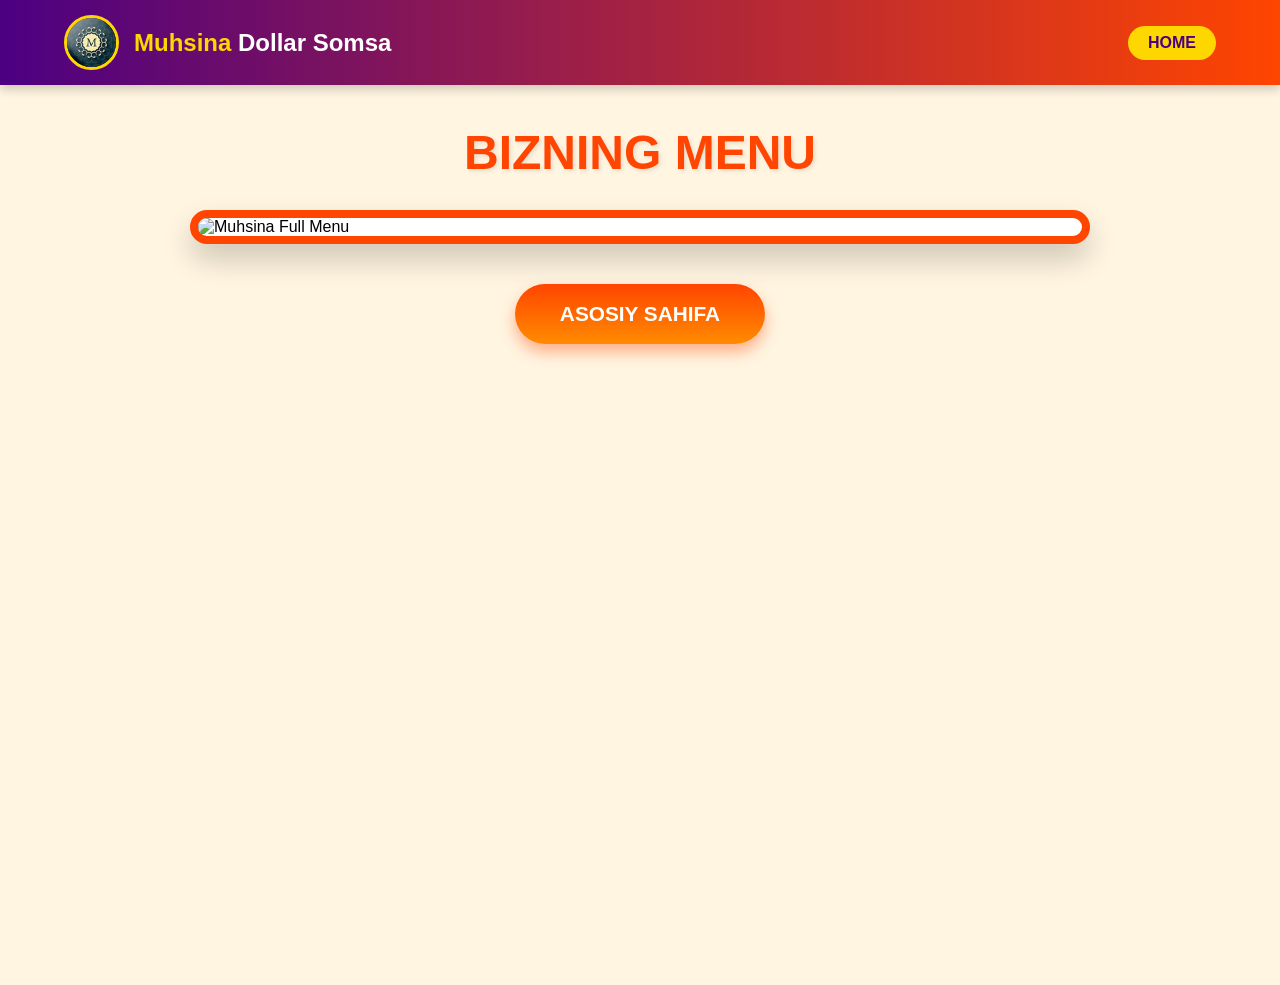
==== menu.html @ 1631180f "first commit" ====
<!DOCTYPE html>
<html lang="en">
<head>
    <meta charset="UTF-8">
    <meta name="viewport" content="width=device-width, initial-scale=1.0">
    <title>Our Menu | Muhsina Dollar Somsa</title>
    <link rel="stylesheet" href="https://cdnjs.cloudflare.com/ajax/libs/font-awesome/6.0.0/css/all.min.css">
    <link rel="stylesheet" href="style.css">
    <style>
        .menu-page-container {
            padding: 40px 20px;
            display: flex;
            flex-direction: column;
            align-items: center;
            background-color: var(--soft-cream);
            min-height: 100vh;
        }

        .menu-title {
            font-size: 3rem;
            color: var(--hot-red);
            margin-bottom: 30px;
            text-align: center;
            text-transform: uppercase;
        }

        .menu-image-container {
            max-width: 900px;
            width: 100%;
            border: 8px solid var(--hot-red);
            border-radius: 20px;
            overflow: hidden;
            box-shadow: 0 15px 30px rgba(0,0,0,0.2);
            background-color: white;
        }

        .full-menu-img {
            width: 100%;
            height: auto;
            display: block;
        }

        .actions {
            margin-top: 40px;
            margin-bottom: 40px;
        }
    </style>
</head>
<body>

    <nav>
        <div class="container">
            <div class="logo-wrapper">
                <img src="logo.jpeg" alt="Logo" class="nav-logo-img">
                <h1 class="logo"><span>Muhsina</span> Dollar Somsa</h1>
            </div>
            
            <div class="nav-right">
                <a href="index.html" class="menu-btn">HOME</a>
            </div>
        </div>
    </nav>

    <div class="menu-page-container">
        <h2 class="menu-title">Bizning Menu</h2>

        <div class="menu-image-container">
            <img src="menu.jpg" alt="Muhsina Full Menu" class="full-menu-img">
        </div>

        <div class="actions">
            <a href="index.html" class="order-btn" style="text-decoration: none;">ASOSIY SAHIFA</a>
        </div>
    </div>

</body>
</html>
---- style.css ----
:root {
    --primary-yellow: #FFD700;
    --bright-orange: #FF8C00;
    --hot-red: #FF4500;
    --deep-purple: #4B0082;
    --white: #ffffff;
    --soft-cream: #FFF5E1;
}

* {
    margin: 0;
    padding: 0;
    box-sizing: border-box;
    font-family: 'Arial Black', Gadget, sans-serif;
}

body {
    background-color: var(--soft-cream);
    overflow-x: hidden;
}

/* Header & Navigation */
nav {
    background: linear-gradient(90deg, var(--deep-purple), var(--hot-red));
    padding: 15px 0;
    box-shadow: 0 4px 10px rgba(0,0,0,0.2);
    position: sticky;
    top: 0;
    z-index: 1000;
}

.container {
    width: 90%;
    max-width: 1200px;
    margin: auto;
    display: flex;
    justify-content: space-between;
    align-items: center;
    flex-wrap: wrap;
}

/* Logo and Image Styling */
.logo-wrapper {
    display: flex;
    align-items: center;
    gap: 15px;
}

.nav-logo-img {
    height: 55px;
    width: 55px;
    border-radius: 50%;
    object-fit: cover;
    border: 3px solid var(--primary-yellow);
    background-color: var(--white);
}

.logo { 
    color: white; 
    font-size: 1.5rem;
    white-space: nowrap;
}

.logo span { 
    color: var(--primary-yellow); 
}

.nav-right { 
    display: flex; 
    align-items: center; 
    gap: 20px; 
}

.menu-btn {
    background-color: var(--primary-yellow);
    color: var(--deep-purple);
    padding: 8px 20px;
    border-radius: 50px;
    text-decoration: none;
    font-weight: bold;
    transition: 0.3s;
    white-space: nowrap;
}

.menu-btn:hover {
    transform: scale(1.05);
}

.social-links {
    display: flex;
    gap: 15px;
}

.social-links a {
    font-size: 1.8rem;
    color: white;
    text-decoration: none;
    transition: 0.3s;
}

.social-links a:hover {
    color: var(--primary-yellow);
    transform: scale(1.1);
}

/* Hero Section with Background Image */
.hero {
    min-height: 80vh;
    background-image: 
        linear-gradient(
            to bottom, 
            rgba(255, 215, 0, 0.85), 
            rgba(255, 140, 0, 0.85)
        ),
        url('logo.jpeg');
    background-size: cover;
    background-position: center;
    background-repeat: no-repeat;
    background-attachment: fixed;
    display: flex;
    justify-content: center;
    align-items: center;
    text-align: center;
    padding: 20px;
    position: relative;
}

/* Alternative pattern overlay for visual interest */
.hero::before {
    content: '';
    position: absolute;
    top: 0;
    left: 0;
    right: 0;
    bottom: 0;
    background-image: 
        repeating-linear-gradient(
            45deg,
            transparent,
            transparent 10px,
            rgba(255, 255, 255, 0.03) 10px,
            rgba(255, 255, 255, 0.03) 20px
        );
    pointer-events: none;
}

.hero-content {
    background-color: rgba(255, 255, 255, 0.95);
    padding: 50px;
    border-radius: 40px;
    box-shadow: 0 15px 40px rgba(0, 0, 0, 0.3);
    border: 8px solid var(--hot-red);
    max-width: 800px;
    width: 100%;
    position: relative;
    z-index: 1;
    backdrop-filter: blur(10px);
}

.hero-content h2 { 
    font-size: 3.5rem; 
    color: var(--hot-red);
    margin-bottom: 10px;
    text-shadow: 2px 2px 4px rgba(0, 0, 0, 0.1);
}

.hero-content p { 
    font-size: 1.5rem; 
    color: #333;
    margin-bottom: 20px;
}

.hero-content p:last-child {
    margin-bottom: 0;
}

.hero-content strong {
    color: var(--hot-red);
}

.order-btn {
    background: linear-gradient(var(--hot-red), var(--bright-orange));
    color: white;
    border: none;
    padding: 18px 45px;
    font-size: 1.3rem;
    font-weight: bold;
    border-radius: 50px;
    cursor: pointer;
    box-shadow: 0 8px 15px rgba(255, 69, 0, 0.4);
    transition: all 0.3s ease;
    display: inline-block;
}

.order-btn:hover {
    transform: scale(1.1);
    box-shadow: 0 12px 20px rgba(255, 69, 0, 0.6);
}

/* Menu Section */
.menu-section {
    padding: 60px 20px;
    display: flex;
    flex-direction: column;
    align-items: center;
    background-color: var(--soft-cream);
    min-height: 50vh;
}

.menu-title {
    font-size: 3rem;
    color: var(--hot-red);
    margin-bottom: 40px;
    text-align: center;
    text-transform: uppercase;
    text-shadow: 2px 2px 4px rgba(0, 0, 0, 0.1);
}

.menu-image-container {
    max-width: 900px;
    width: 100%;
    border: 8px solid var(--hot-red);
    border-radius: 20px;
    overflow: hidden;
    box-shadow: 0 15px 30px rgba(0, 0, 0, 0.2);
    background-color: white;
    transition: transform 0.3s ease;
}

.menu-image-container:hover {
    transform: scale(1.02);
}

.full-menu-img {
    width: 100%;
    height: auto;
    display: block;
}

/* ==================== RESPONSIVE DESIGN ==================== */

/* Large Desktops (1440px+) */
@media (min-width: 1440px) {
    .hero {
        background-size: contain;
        background-position: center;
    }
}

/* Tablets and smaller laptops (768px - 1024px) */
@media (max-width: 1024px) {
    .hero {
        background-attachment: scroll;
        background-size: cover;
    }

    .hero-content h2 {
        font-size: 3rem;
    }

    .hero-content p {
        font-size: 1.3rem;
    }

    .menu-title {
        font-size: 2.5rem;
    }
}

/* Tablets (481px - 768px) */
@media (max-width: 768px) {
    .container {
        width: 95%;
    }

    .logo {
        font-size: 1.2rem;
    }

    .nav-logo-img {
        height: 45px;
        width: 45px;
    }

    .nav-right {
        gap: 15px;
    }

    .social-links a {
        font-size: 1.5rem;
    }

    .hero {
        min-height: 70vh;
        padding: 15px;
        background-attachment: scroll;
        background-size: cover;
        background-position: center center;
    }

    .hero-content {
        padding: 40px 30px;
        border-radius: 30px;
        border-width: 6px;
        background-color: rgba(255, 255, 255, 0.97);
    }

    .hero-content h2 {
        font-size: 2.5rem;
    }

    .hero-content p {
        font-size: 1.2rem;
        margin-bottom: 15px;
    }

    .order-btn {
        padding: 15px 35px;
        font-size: 1.1rem;
    }

    .menu-section {
        padding: 40px 15px;
    }

    .menu-title {
        font-size: 2rem;
        margin-bottom: 30px;
    }

    .menu-image-container {
        border-width: 6px;
        border-radius: 15px;
    }
}

/* Mobile devices (up to 480px) */
@media (max-width: 480px) {
    nav {
        padding: 12px 0;
    }

    .container {
        width: 95%;
        gap: 10px;
    }

    .logo-wrapper {
        gap: 10px;
    }

    .logo {
        font-size: 1rem;
    }

    .nav-logo-img {
        height: 40px;
        width: 40px;
        border-width: 2px;
    }

    .nav-right {
        gap: 10px;
    }

    .social-links {
        gap: 10px;
    }

    .social-links a {
        font-size: 1.3rem;
    }

    .hero {
        min-height: 60vh;
        padding: 10px;
        background-attachment: scroll;
        background-size: cover;
        background-position: center;
    }

    .hero::before {
        display: none;
    }

    .hero-content {
        padding: 30px 20px;
        border-radius: 20px;
        border-width: 5px;
        background-color: rgba(255, 255, 255, 0.98);
    }

    .hero-content h2 {
        font-size: 2rem;
        margin-bottom: 15px;
    }

    .hero-content p {
        font-size: 1rem;
        margin-bottom: 12px;
    }

    .hero-content strong {
        display: block;
        margin-top: 5px;
        font-size: 1.1rem;
    }

    .order-btn {
        padding: 12px 25px;
        font-size: 1rem;
    }

    .menu-section {
        padding: 30px 10px;
    }

    .menu-title {
        font-size: 1.5rem;
        margin-bottom: 20px;
    }

    .menu-image-container {
        border-width: 4px;
        border-radius: 12px;
    }
}

/* Extra small devices (up to 360px) */
@media (max-width: 360px) {
    .logo {
        font-size: 0.9rem;
    }

    .nav-logo-img {
        height: 35px;
        width: 35px;
    }

    .hero {
        background-size: cover;
    }

    .hero-content h2 {
        font-size: 1.7rem;
    }

    .hero-content p {
        font-size: 0.9rem;
    }

    .hero-content {
        padding: 25px 15px;
    }

    .menu-title {
        font-size: 1.3rem;
    }
}

/* Landscape orientation for mobile devices */
@media (max-height: 500px) and (orientation: landscape) {
    .hero {
        min-height: 100vh;
        background-attachment: scroll;
    }

    .hero-content {
        padding: 20px 30px;
        margin: 10px 0;
    }

    .hero-content h2 {
        font-size: 1.8rem;
        margin-bottom: 8px;
    }

    .hero-content p {
        font-size: 0.9rem;
        margin-bottom: 8px;
    }

    .order-btn {
        padding: 10px 20px;
        font-size: 0.9rem;
    }
}
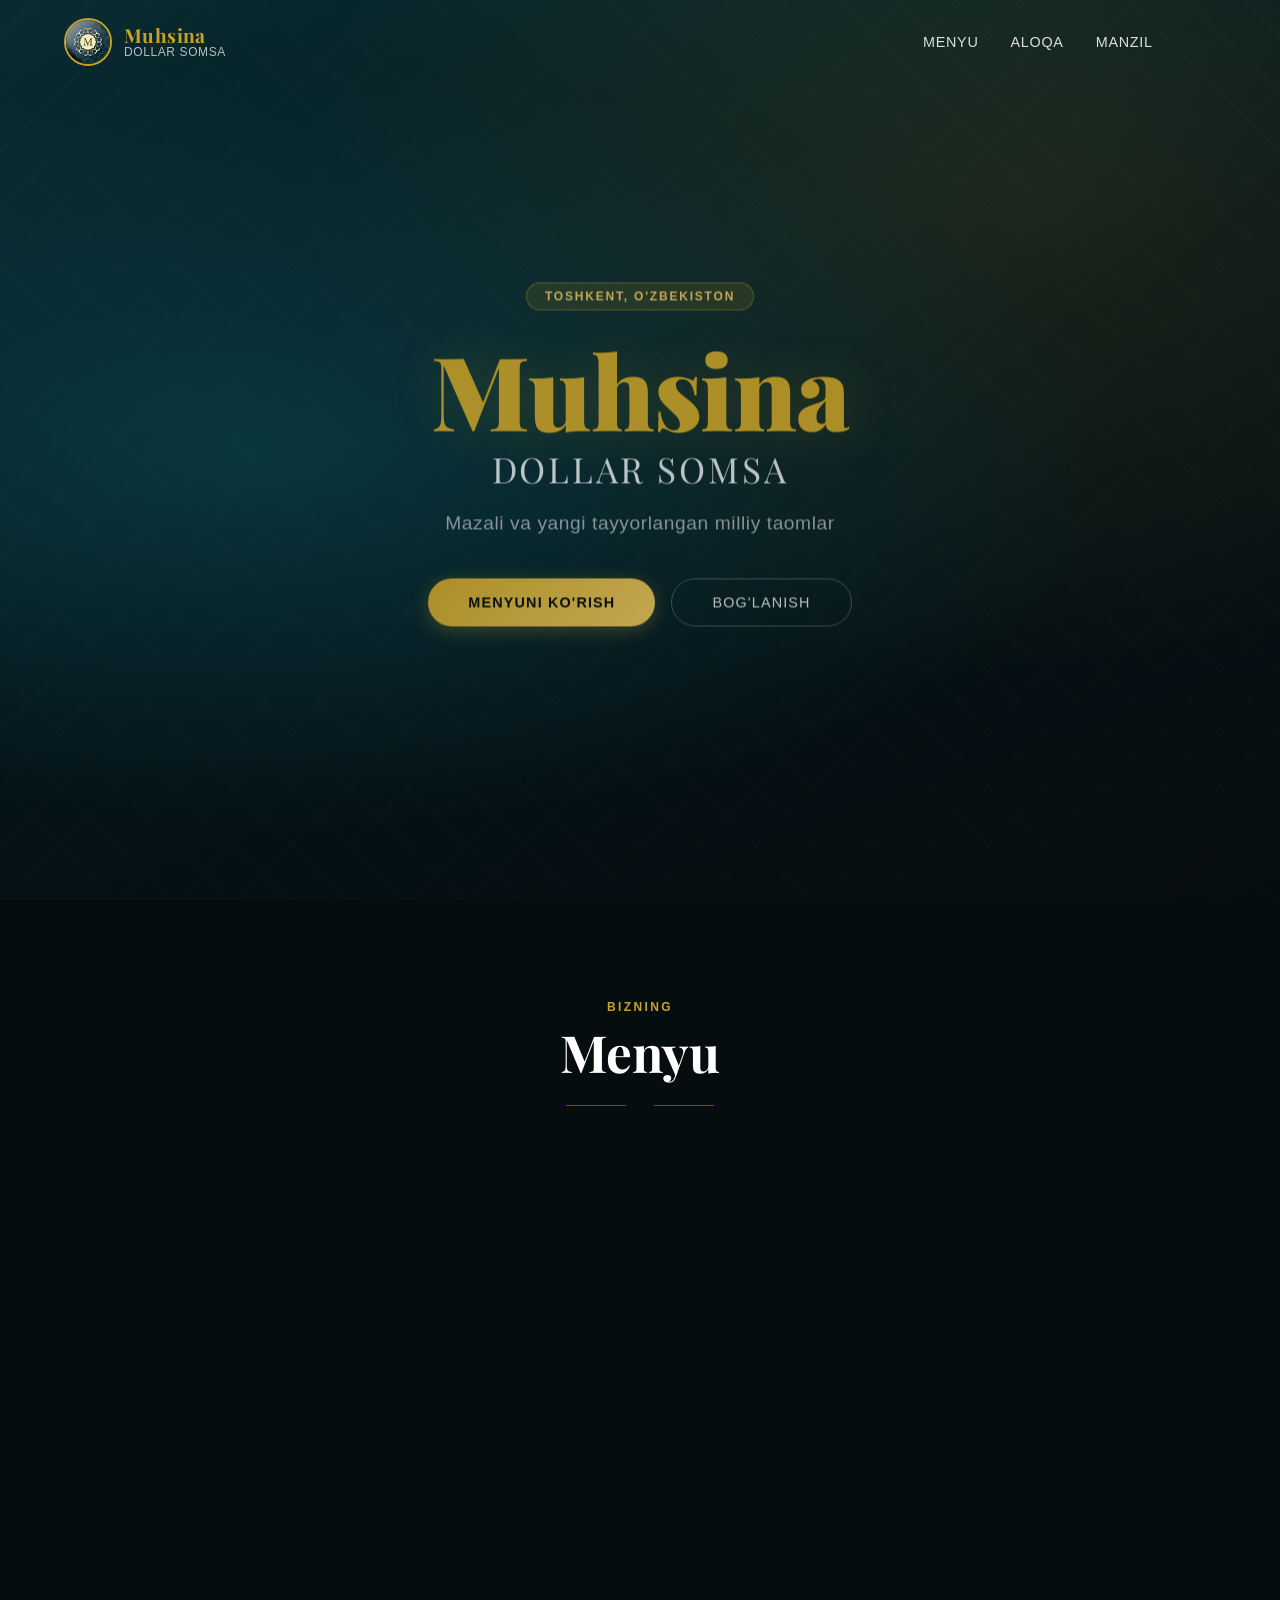
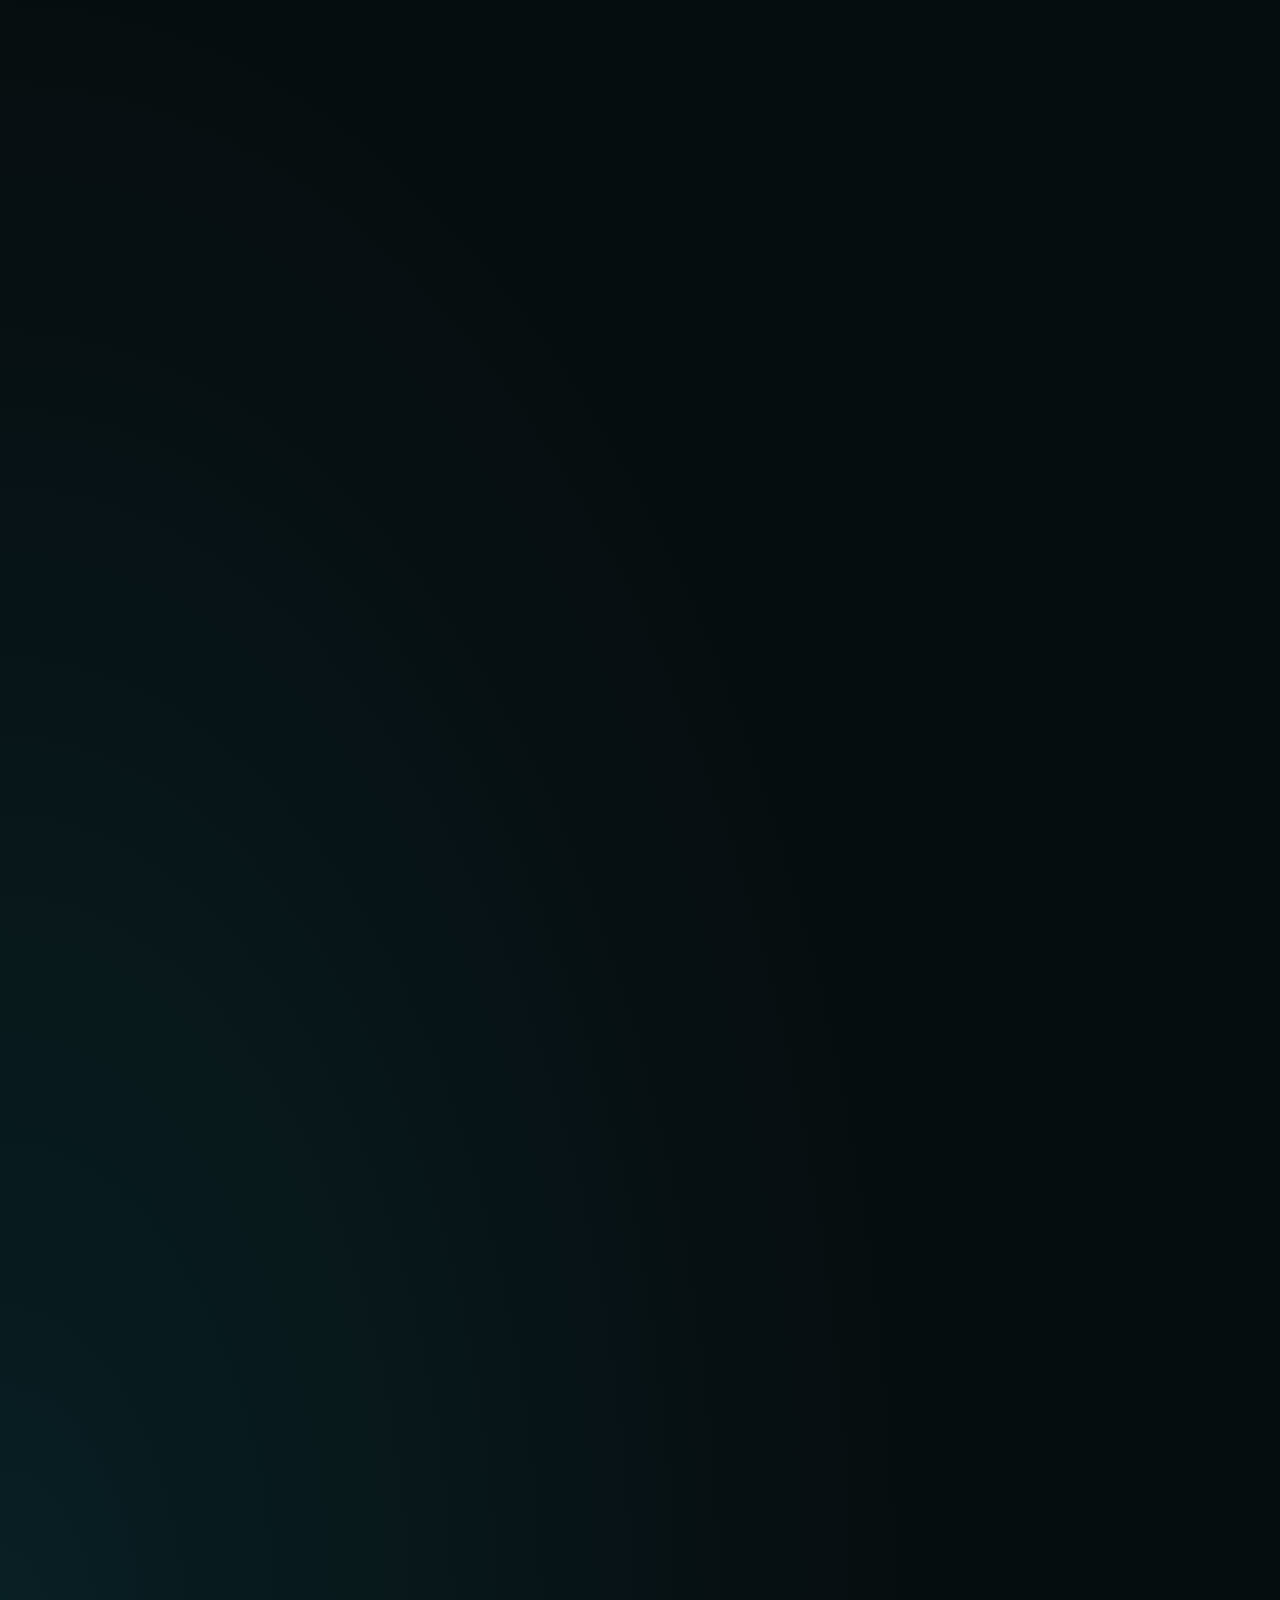
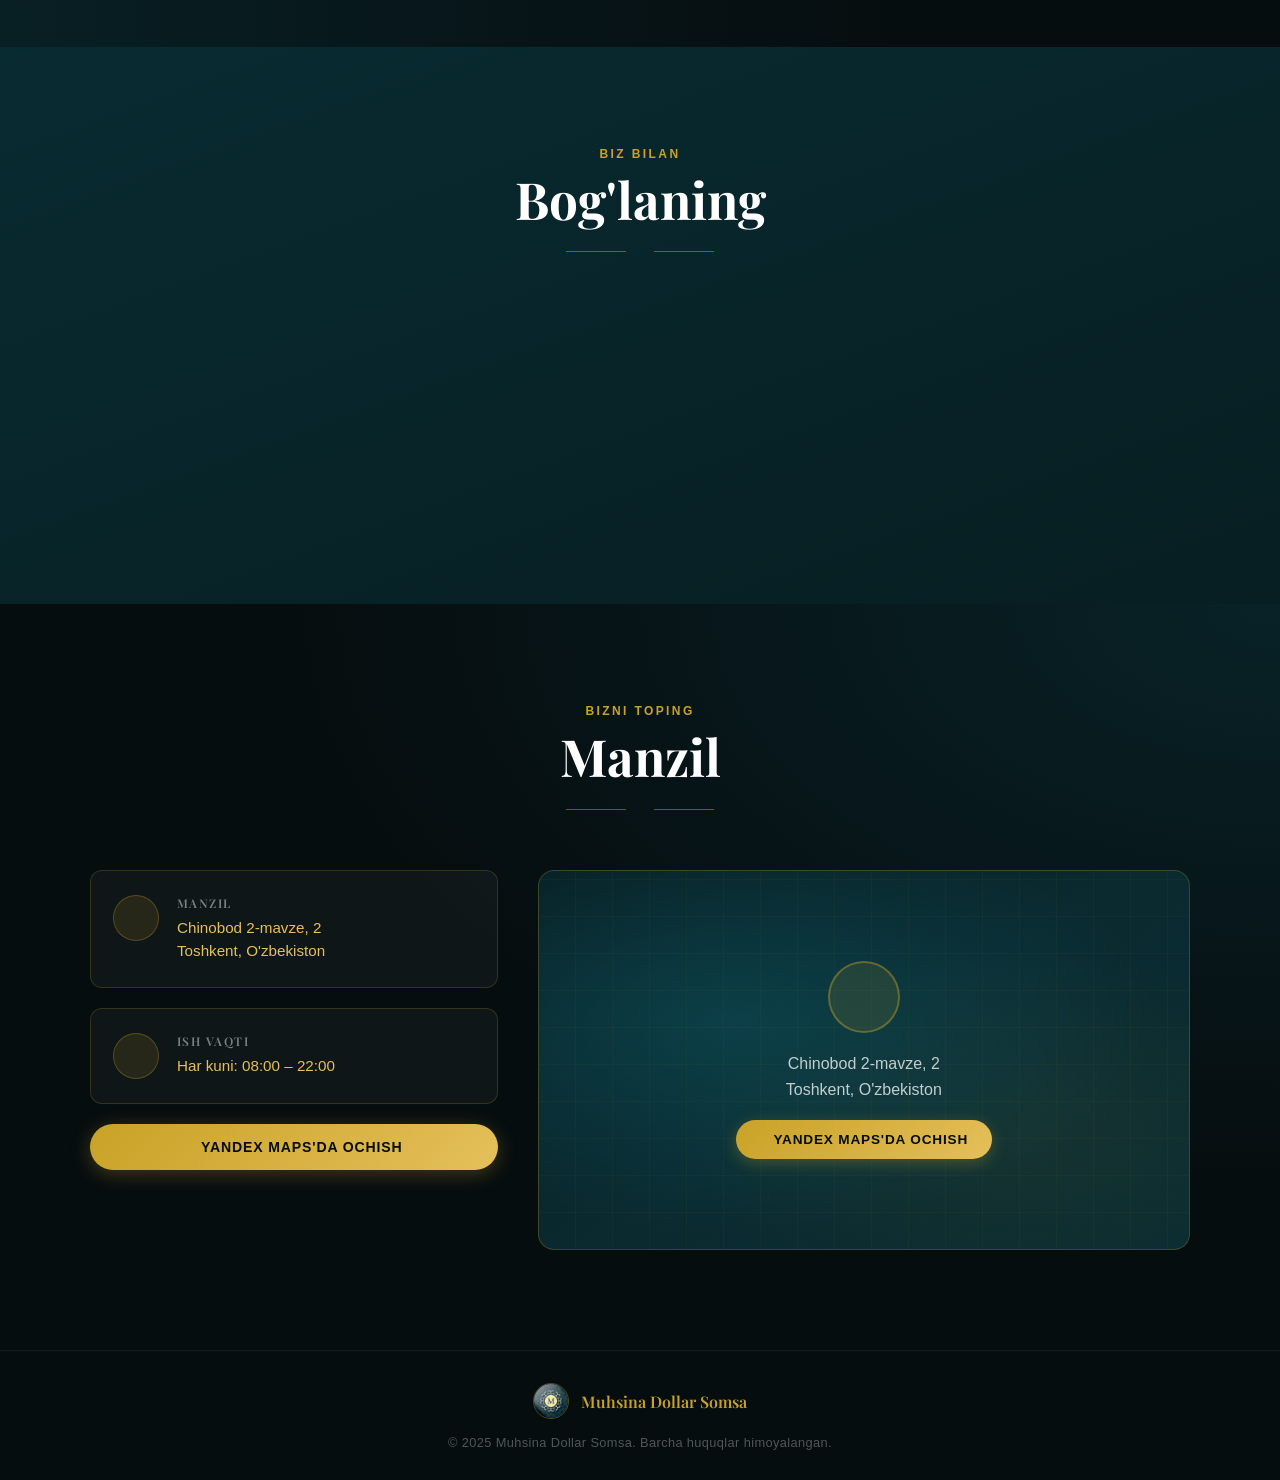
==== commit 4e8bdf30: "menu changed" ====
--- a/menu.html
+++ b/menu.html
@@ -1,77 +1,11 @@
 <!DOCTYPE html>
-<html lang="en">
+<html lang="uz">
 <head>
     <meta charset="UTF-8">
-    <meta name="viewport" content="width=device-width, initial-scale=1.0">
-    <title>Our Menu | Muhsina Dollar Somsa</title>
-    <link rel="stylesheet" href="https://cdnjs.cloudflare.com/ajax/libs/font-awesome/6.0.0/css/all.min.css">
-    <link rel="stylesheet" href="style.css">
-    <style>
-        .menu-page-container {
-            padding: 40px 20px;
-            display: flex;
-            flex-direction: column;
-            align-items: center;
-            background-color: var(--soft-cream);
-            min-height: 100vh;
-        }
-
-        .menu-title {
-            font-size: 3rem;
-            color: var(--hot-red);
-            margin-bottom: 30px;
-            text-align: center;
-            text-transform: uppercase;
-        }
-
-        .menu-image-container {
-            max-width: 900px;
-            width: 100%;
-            border: 8px solid var(--hot-red);
-            border-radius: 20px;
-            overflow: hidden;
-            box-shadow: 0 15px 30px rgba(0,0,0,0.2);
-            background-color: white;
-        }
-
-        .full-menu-img {
-            width: 100%;
-            height: auto;
-            display: block;
-        }
-
-        .actions {
-            margin-top: 40px;
-            margin-bottom: 40px;
-        }
-    </style>
+    <meta http-equiv="refresh" content="0; url=index.html#menu">
+    <title>Menyu | Muhsina Dollar Somsa</title>
 </head>
 <body>
-
-    <nav>
-        <div class="container">
-            <div class="logo-wrapper">
-                <img src="logo.jpeg" alt="Logo" class="nav-logo-img">
-                <h1 class="logo"><span>Muhsina</span> Dollar Somsa</h1>
-            </div>
-            
-            <div class="nav-right">
-                <a href="index.html" class="menu-btn">HOME</a>
-            </div>
-        </div>
-    </nav>
-
-    <div class="menu-page-container">
-        <h2 class="menu-title">Bizning Menu</h2>
-
-        <div class="menu-image-container">
-            <img src="menu.jpg" alt="Muhsina Full Menu" class="full-menu-img">
-        </div>
-
-        <div class="actions">
-            <a href="index.html" class="order-btn" style="text-decoration: none;">ASOSIY SAHIFA</a>
-        </div>
-    </div>
-
+    <p><a href="index.html#menu">Menyuga o'tish...</a></p>
 </body>
-</html>+</html>
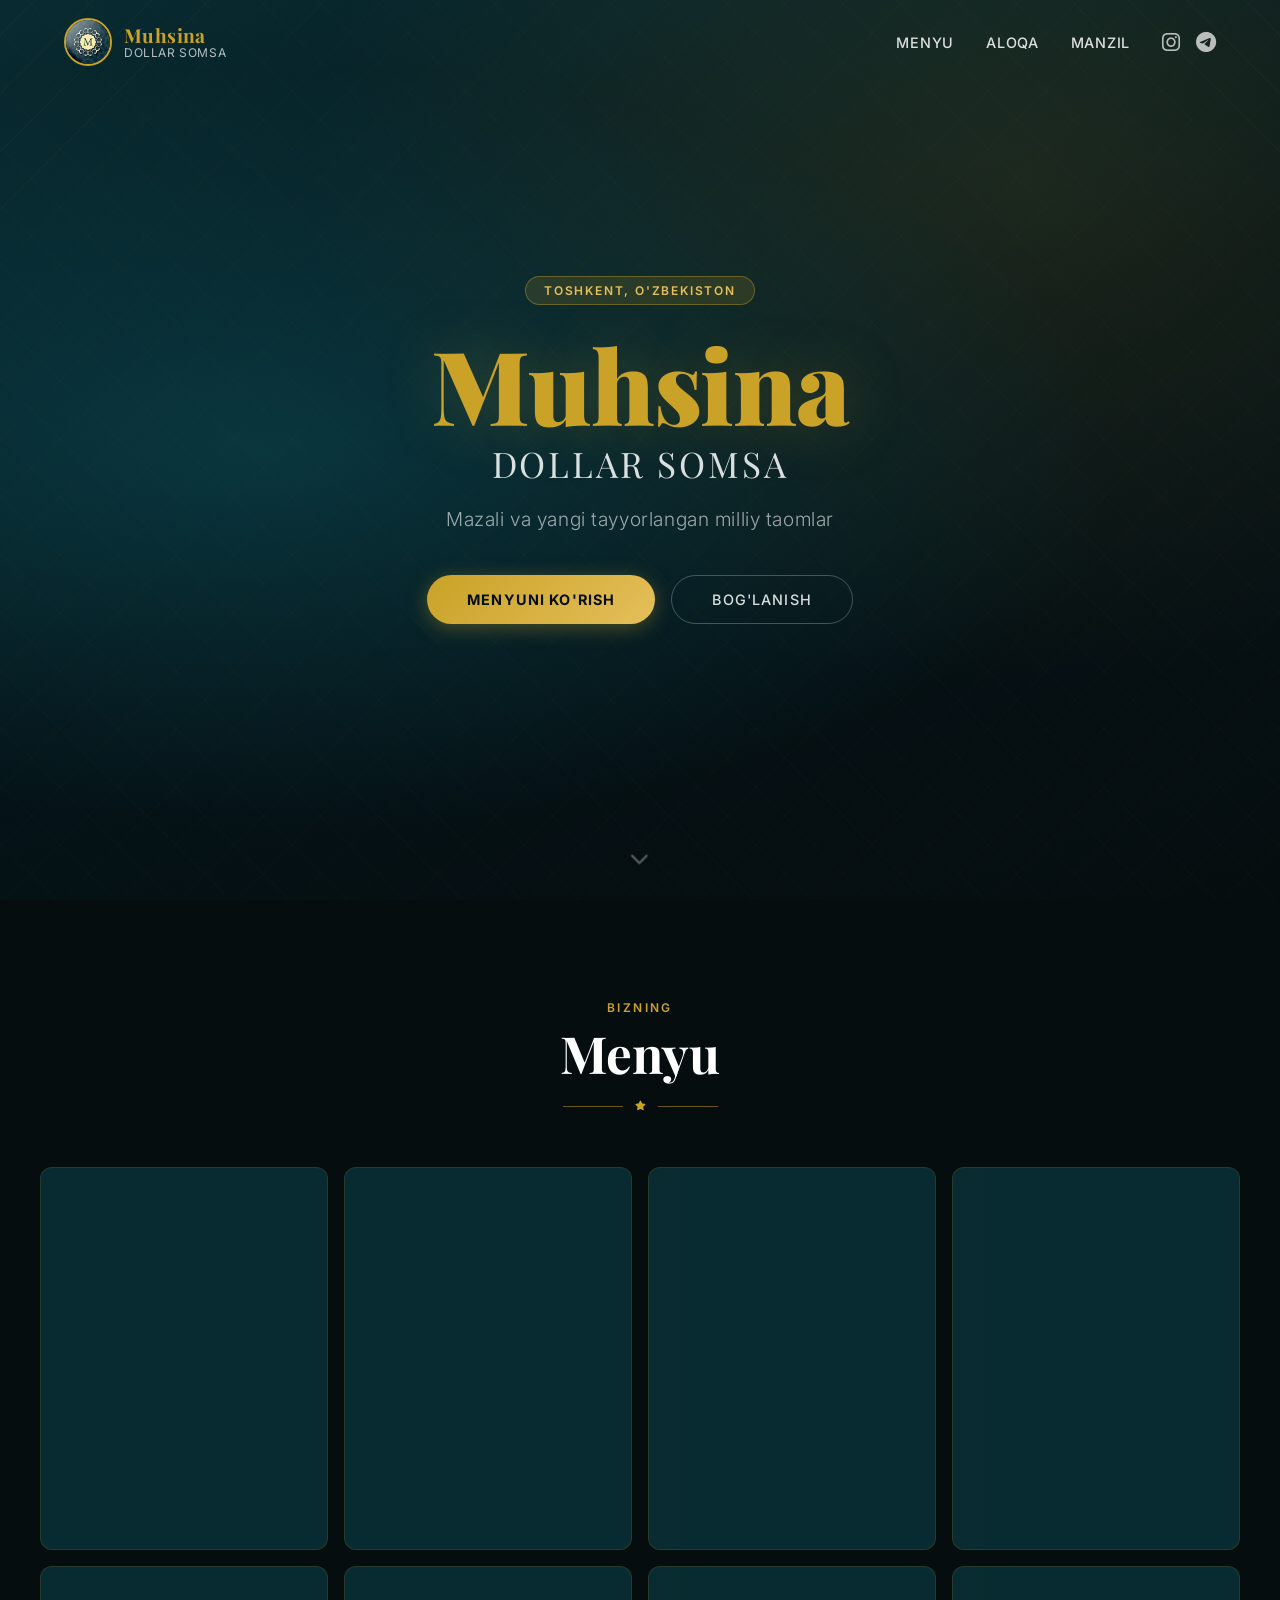
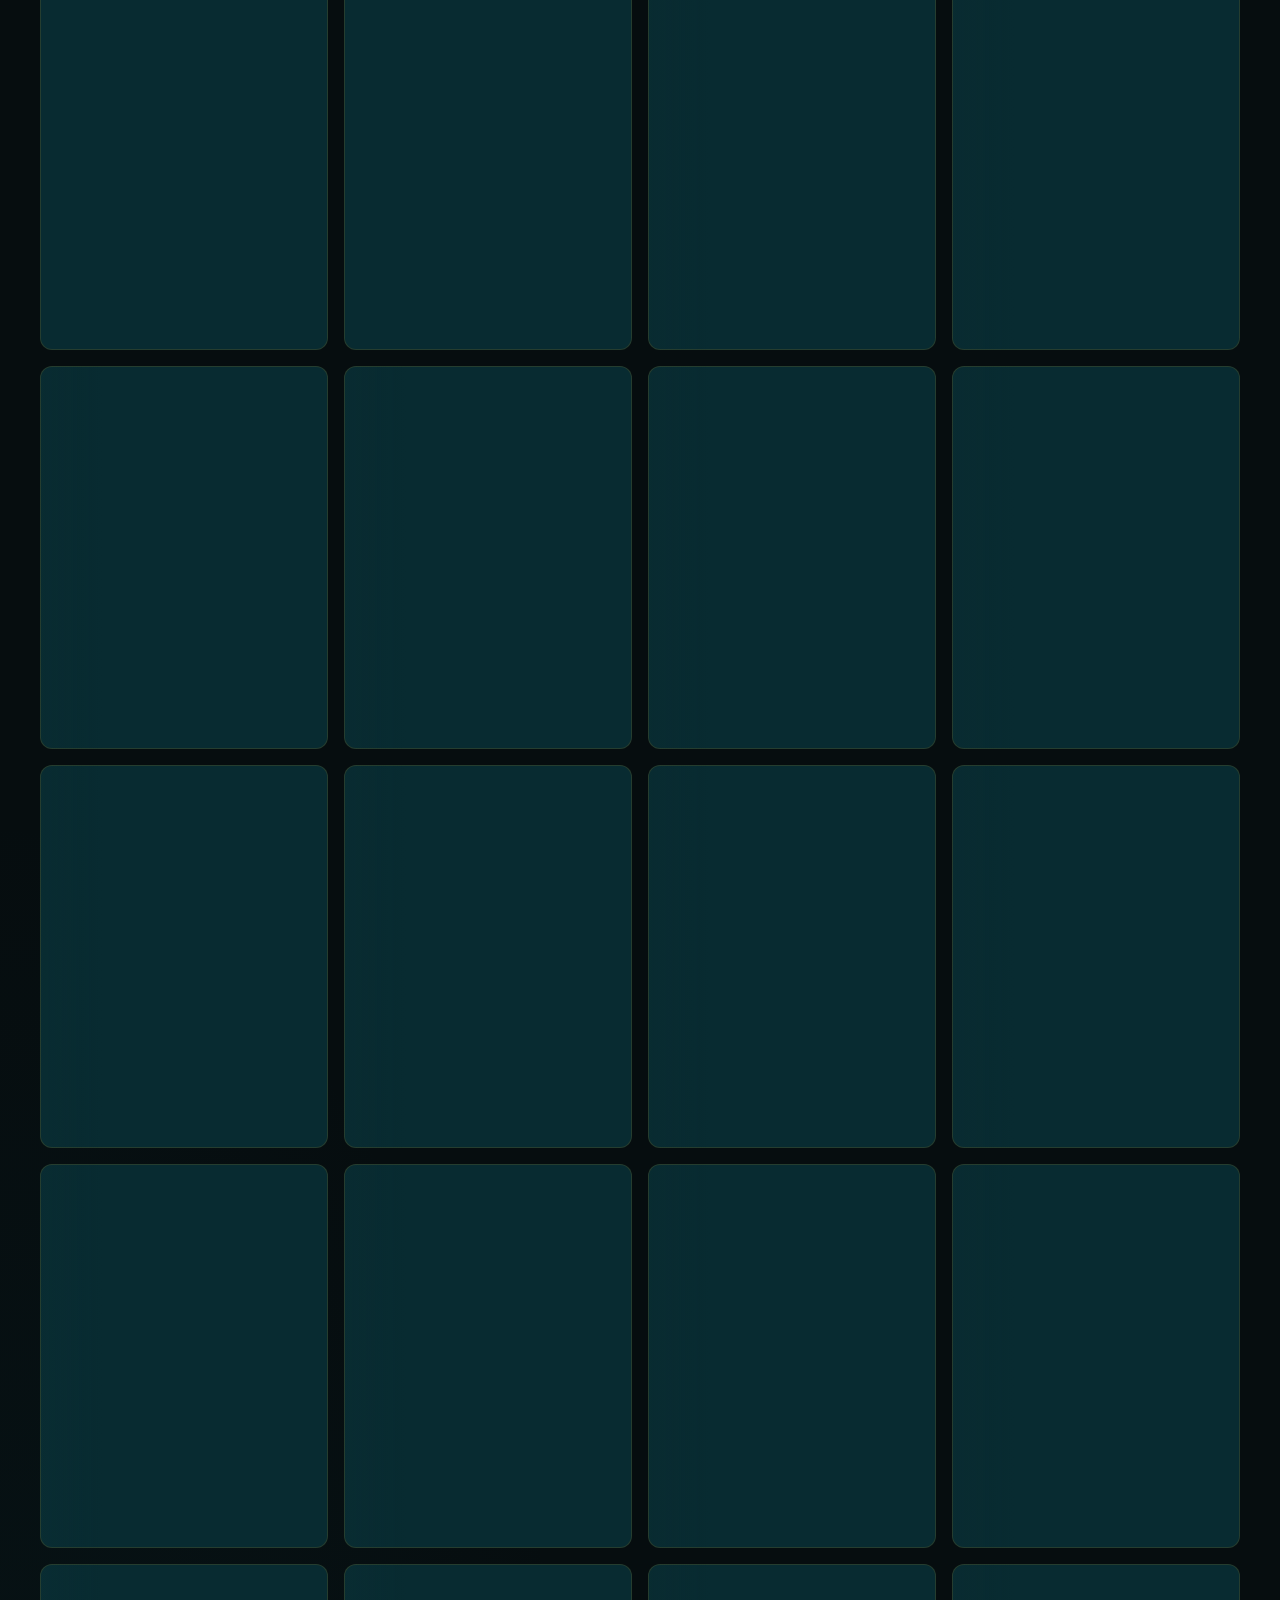
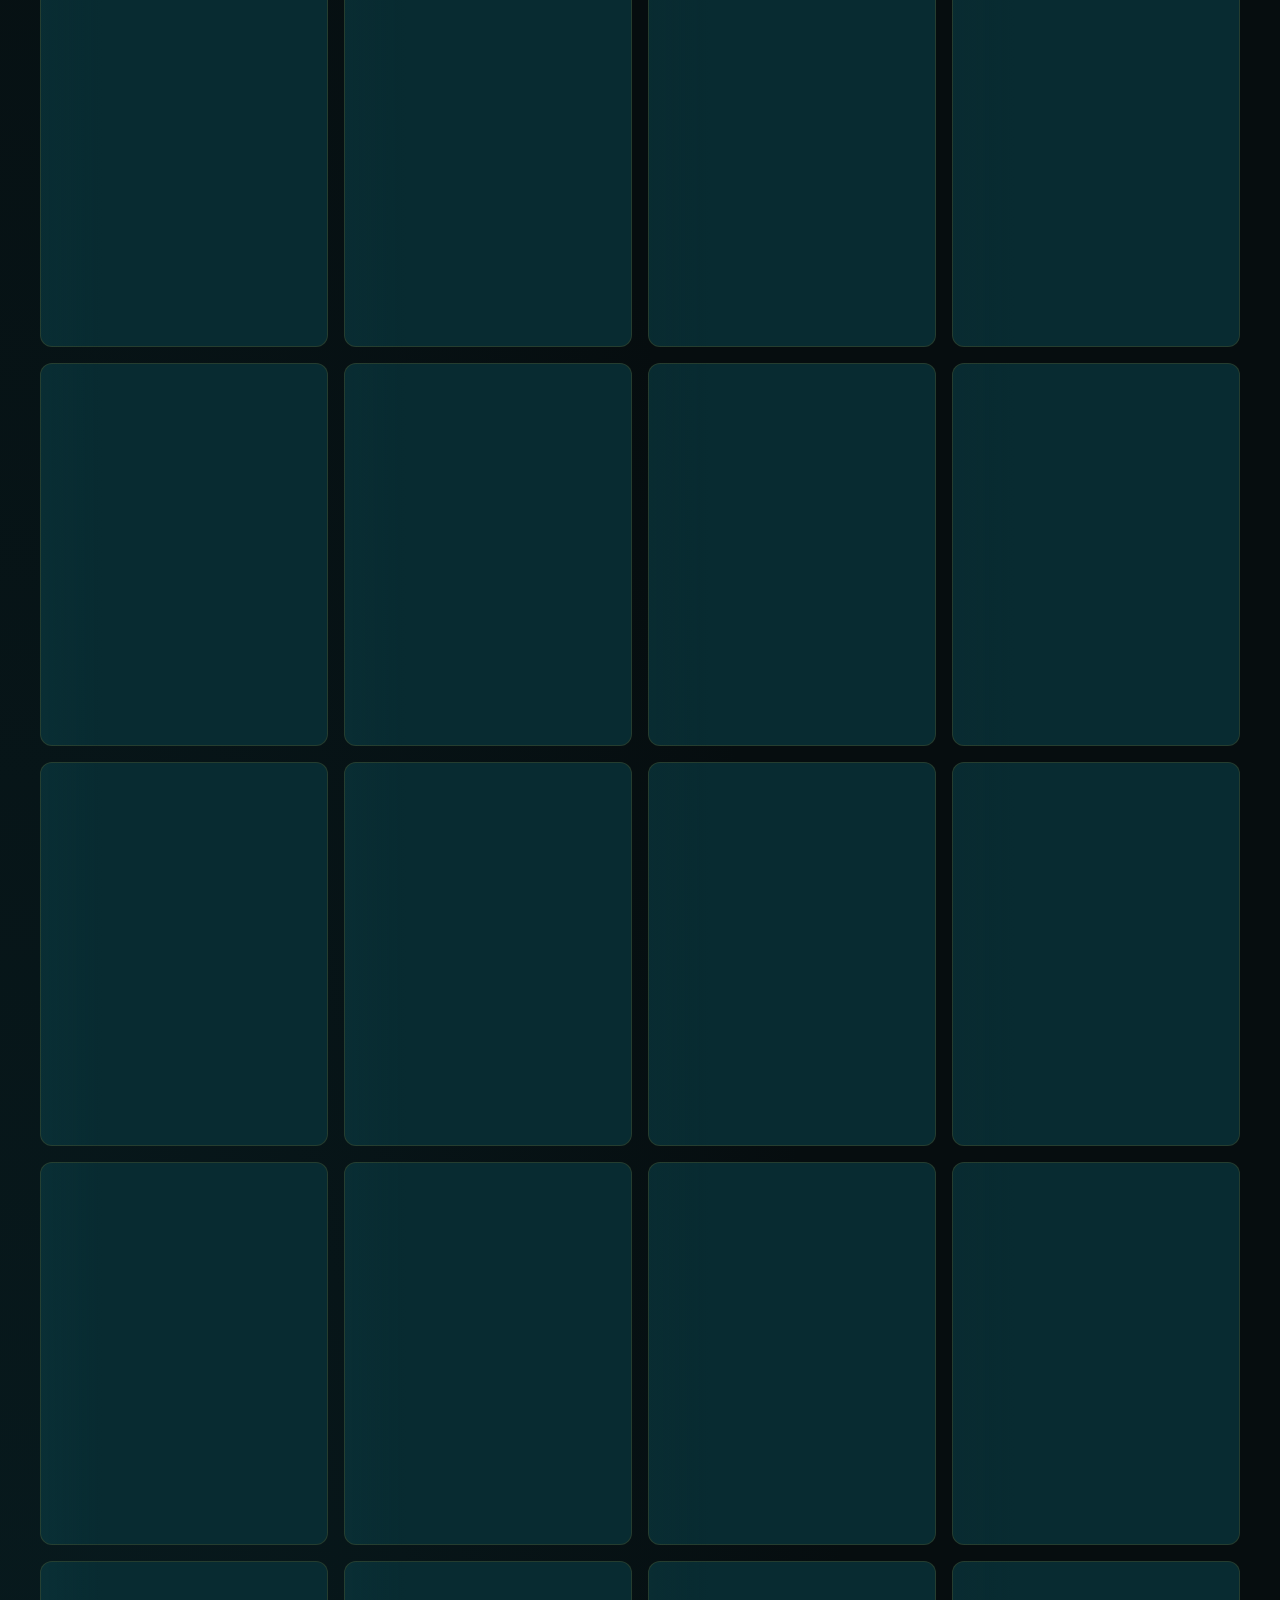
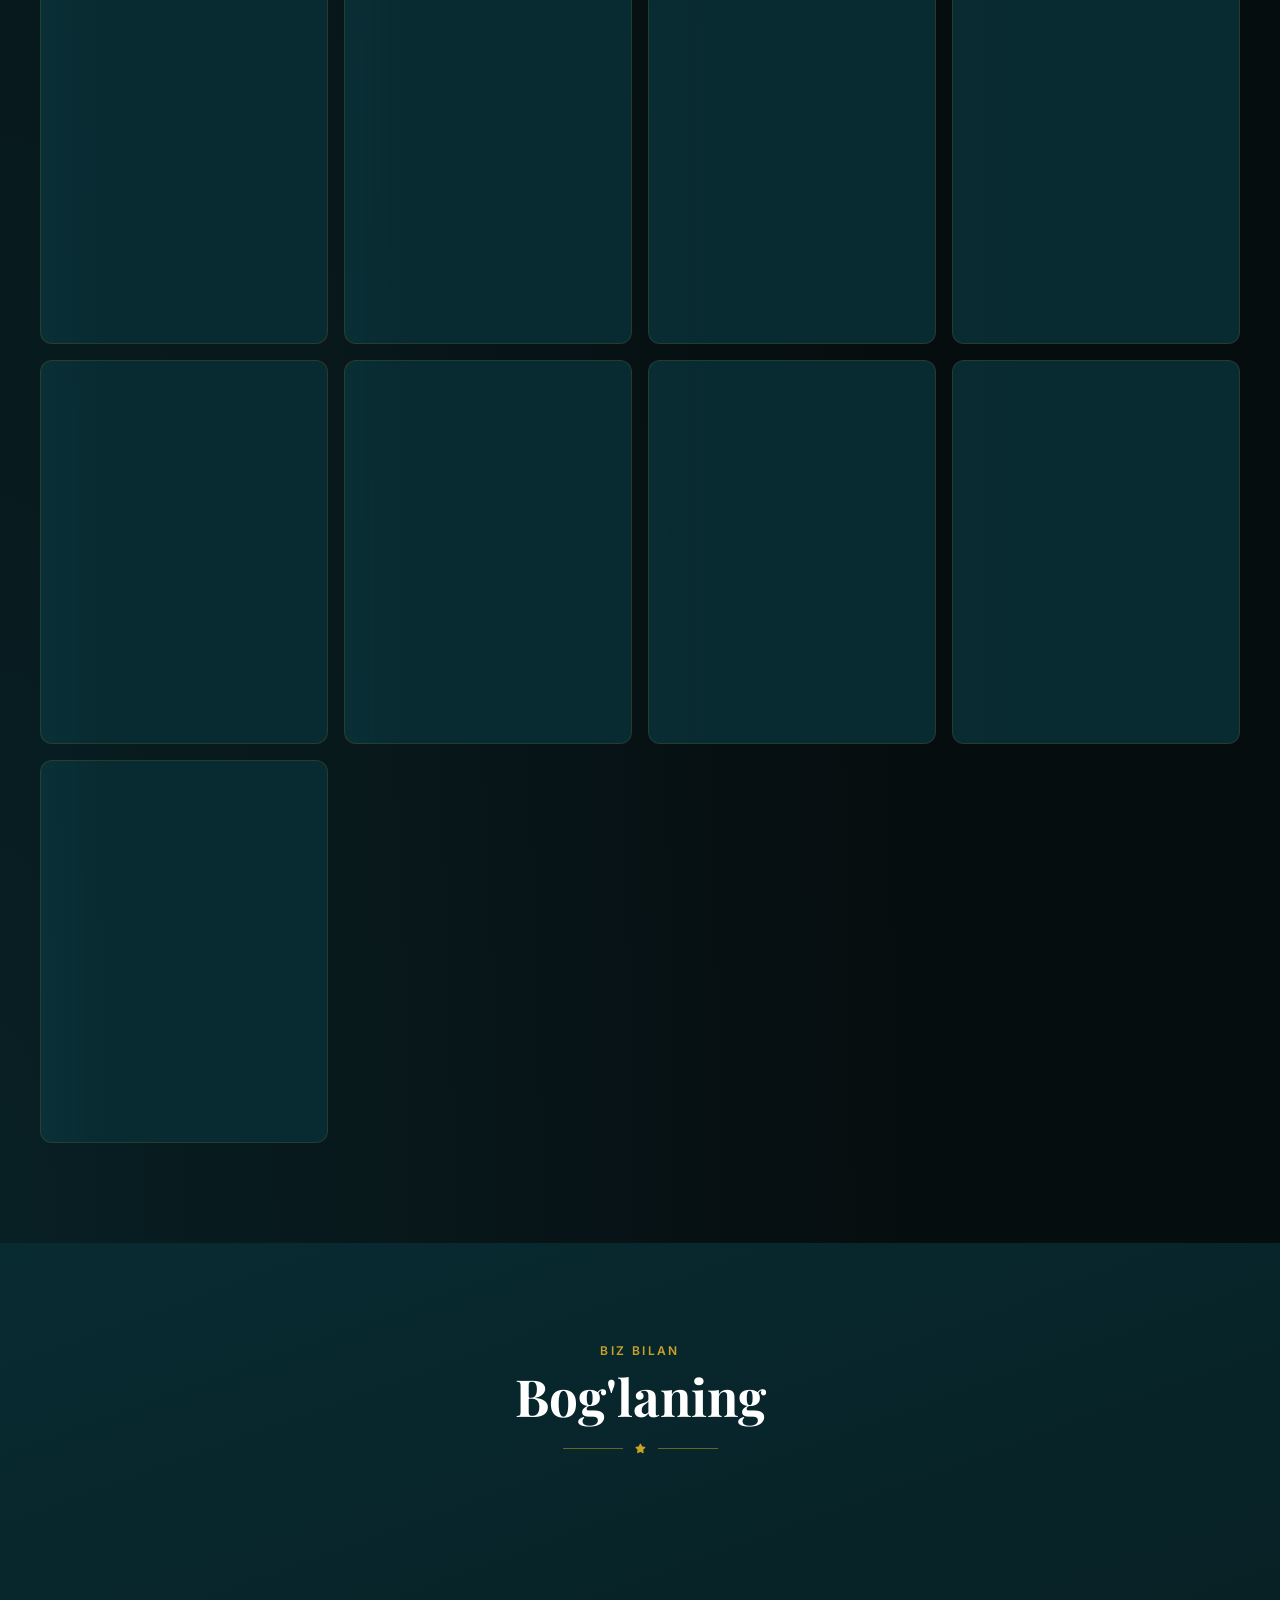
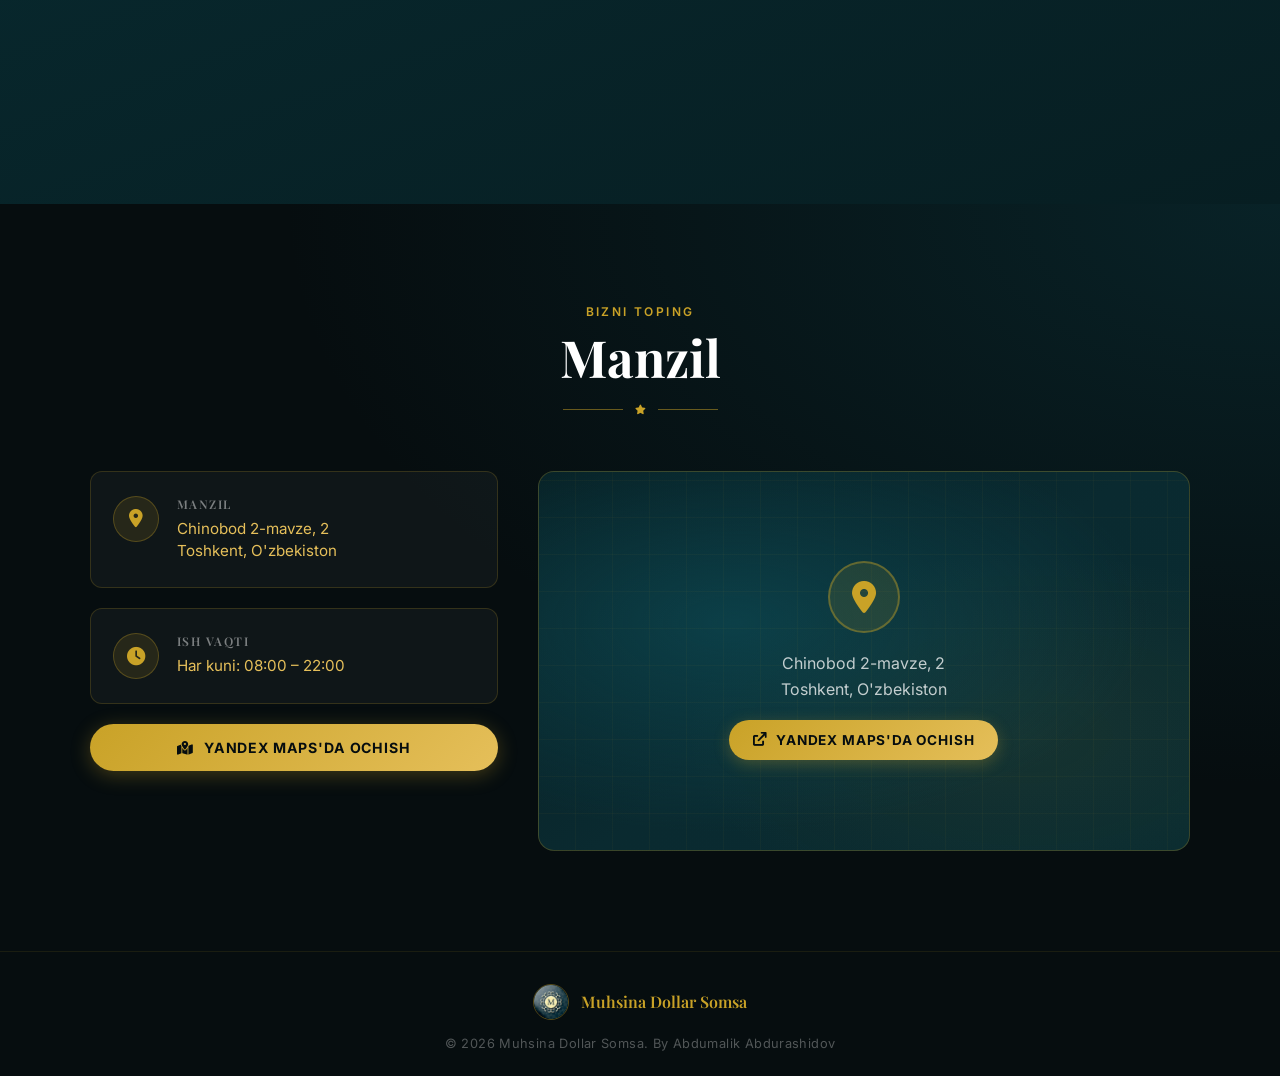
==== commit 5a9e0008: "id" ====
--- a/menu.html
+++ b/menu.html
@@ -8,4 +8,4 @@
 <body>
     <p><a href="index.html#menu">Menyuga o'tish...</a></p>
 </body>
-</html>
+</html>   
